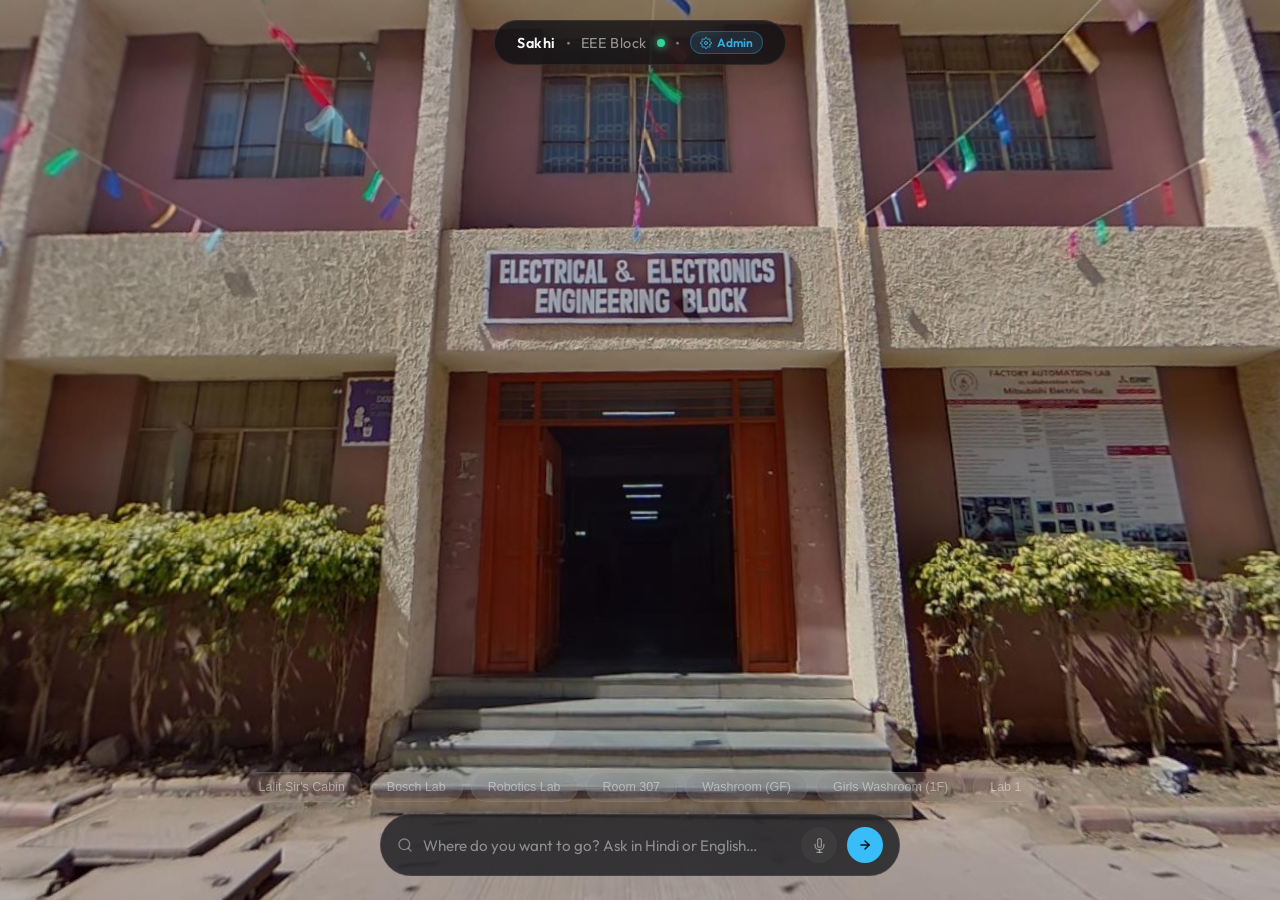
==== static/index.html @ a1da60cf "first commit: Sakhi EEE Campus Kiosk with 360 navigation, voice tour, and Vercel support" ====
<!DOCTYPE html>
<html lang="en">

<head>
  <meta charset="UTF-8" />
  <meta name="viewport" content="width=device-width, initial-scale=1.0" />
  <title>Sakhi · EEE Block Campus Kiosk — SVVV Indore</title>
  <meta name="description"
    content="AI-powered voice-guided 360° campus navigation kiosk for EEE department, SVVV Indore." />
  <link rel="preconnect" href="https://fonts.googleapis.com" crossorigin />
  <link rel="stylesheet" href="/static/css/style.css" />
</head>

<body>

  <!-- WebGL canvas – full-screen background -->
  <canvas id="canvas-bg"></canvas>
  <audio id="kiosk-audio-player" preload="auto"></audio>

  <!-- ── Top Nav Capsule ── -->
  <nav id="nav-capsule" aria-label="Brand navigation">
    <span class="brand">Sakhi</span>
    <span class="sep">•</span>
    <span class="brand" style="color:rgba(248,250,252,0.55);font-weight:400">EEE Block</span>
    <div class="status-dot" title="System online"></div>
    <span class="sep">•</span>
    <a href="/admin/" title="Live 360° Calibration Studio" style="color:rgba(56,189,248,0.9);font-size:0.75rem;font-weight:600;text-decoration:none;display:inline-flex;align-items:center;gap:5px;padding:3px 9px;border-radius:999px;background:rgba(56,189,248,0.12);border:1px solid rgba(56,189,248,0.3);transition:all 0.2s ease;">
      <svg width="12" height="12" viewBox="0 0 24 24" fill="none" stroke="currentColor" stroke-width="2" stroke-linecap="round" stroke-linejoin="round"><circle cx="12" cy="12" r="3"></circle><path d="M19.4 15a1.65 1.65 0 0 0 .33 1.82l.06.06a2 2 0 0 1 0 2.83 2 2 0 0 1-2.83 0l-.06-.06a1.65 1.65 0 0 0-1.82-.33 1.65 1.65 0 0 0-1 1.51V21a2 2 0 0 1-2 2 2 2 0 0 1-2-2v-.09A1.65 1.65 0 0 0 9 19.4a1.65 1.65 0 0 0-1.82.33l-.06.06a2 2 0 0 1-2.83 0 2 2 0 0 1 0-2.83l.06-.06a1.65 1.65 0 0 0 .33-1.82 1.65 1.65 0 0 0-1.51-1H3a2 2 0 0 1-2-2 2 2 0 0 1 2-2h.09A1.65 1.65 0 0 0 4.6 9a1.65 1.65 0 0 0-.33-1.82l-.06-.06a2 2 0 0 1 0-2.83 2 2 0 0 1 2.83 0l.06.06a1.65 1.65 0 0 0 1.82.33H9a1.65 1.65 0 0 0 1-1.51V3a2 2 0 0 1 2-2 2 2 0 0 1 2 2v.09a1.65 1.65 0 0 0 1 1.51 1.65 1.65 0 0 0 1.82-.33l.06-.06a2 2 0 0 1 2.83 0 2 2 0 0 1 0 2.83l-.06.06a1.65 1.65 0 0 0-.33 1.82V9a1.65 1.65 0 0 0 1.51 1H21a2 2 0 0 1 2 2 2 2 0 0 1-2 2h-.09a1.65 1.65 0 0 0-1.51 1z"></path></svg>
      Admin
    </a>
  </nav>

  <!-- ── Floor Transition HUD ── -->
  <div id="floor-hud" role="status" aria-live="polite">
    <div id="floor-hud-card">
      <div id="floor-hud-direction">⬆</div>
      <div id="floor-hud-label">Ascending to 1st Floor</div>
    </div>
  </div>

  <!-- ── Left-side Breadcrumb Bubble ── -->
  <div id="route-breadcrumb-bubble" class="breadcrumb-bubble hidden" aria-label="Navigation path">
    <div class="breadcrumb-title">Navigation Path</div>
    <div id="breadcrumb-steps-list" class="breadcrumb-list"></div>
  </div>

  <!-- ── Showcase Countdown Capsule ── -->
  <div id="showcase-hud" role="status" aria-live="polite">
    <div class="showcase-dot"></div>
    <span id="showcase-label">Exploring Robotics Lab</span>
    <span style="color:rgba(248,250,252,0.4)">·</span>
    <span id="showcase-count">15s</span>
  </div>

  <!-- ── Voice Status HUD (Hands-Free Indicator) ── -->
  <div id="voice-status-hud" class="voice-status-hud hidden" role="status" aria-live="polite">
    <div class="voice-wave-dot"></div>
    <span id="voice-status-text">Sakhi sun rahi hai...</span>
  </div>

  <!-- ── Step label ── -->
  <div id="step-label" aria-live="polite"></div>

  <!-- ── Bottom Action Dock ── -->
  <div id="action-dock">
    <div id="pills-row" role="list" aria-label="Quick navigation shortcuts"></div>

    <div id="search-bar" role="search">
      <svg width="16" height="16" viewBox="0 0 24 24" fill="none" stroke="rgba(248,250,252,0.4)" stroke-width="2"
        stroke-linecap="round" stroke-linejoin="round" style="flex-shrink:0">
        <circle cx="11" cy="11" r="8" />
        <line x1="21" y1="21" x2="16.65" y2="16.65" />
      </svg>
      <input id="search-input" type="text" placeholder="Where do you want to go? Ask in Hindi or English…"
        autocomplete="off" aria-label="Navigation search" />
      <button id="mic-btn" title="Voice input" aria-label="Start voice input">
        <svg width="15" height="15" viewBox="0 0 24 24" fill="none" stroke="currentColor" stroke-width="2"
          stroke-linecap="round" stroke-linejoin="round">
          <path d="M12 1a3 3 0 0 0-3 3v8a3 3 0 0 0 6 0V4a3 3 0 0 0-3-3z" />
          <path d="M19 10v2a7 7 0 0 1-14 0v-2" />
          <line x1="12" y1="19" x2="12" y2="23" />
          <line x1="8" y1="23" x2="16" y2="23" />
        </svg>
      </button>
      <button id="send-btn" title="Search" aria-label="Submit query">
        <svg width="14" height="14" viewBox="0 0 24 24" fill="none" stroke="currentColor" stroke-width="2.5"
          stroke-linecap="round" stroke-linejoin="round">
          <line x1="5" y1="12" x2="19" y2="12" />
          <polyline points="12 5 19 12 12 19" />
        </svg>
      </button>
    </div>
  </div>

  <!-- ── Boot (all local, no CDN) ── -->
  <script type="module">
    import { initViewer, loadPano, SCENE_CALIBRATION, getCalibratedHeading } from "/static/js/viewer.js?v=5.0";
    import "/static/js/ui.js?v=5.0";
    import "/static/js/app.js?v=5.0";

    try {
      const canvas = document.getElementById("canvas-bg");
      initViewer(canvas);
      const startNode = "16_Entrance_from_out_side";
      const startCalib = getCalibratedHeading(startNode);
      loadPano(`/static/panos/${startNode}.jpg`, startCalib.yaw, startCalib.pitch);
      console.log("[Boot] initViewer + loadPano fired with calibrated heading", startCalib);
    } catch (e) {
      console.error("[Boot] Fatal init error:", e);
      document.body.insertAdjacentHTML("afterbegin",
        `<div style="position:fixed;top:50%;left:50%;transform:translate(-50%,-50%);
         background:#f00;color:#fff;padding:20px;border-radius:8px;z-index:9999;font-family:monospace">
         WebGL Error: ${e.message}</div>`);
    }
  </script>
</body>

</html>
---- static/css/style.css ----
/* style.css – Minimalist frosted matte aesthetic for Sakhi Kiosk */
@import url("https://fonts.googleapis.com/css2?family=Outfit:wght@300;400;500;600;700&family=Plus+Jakarta+Sans:wght@400;500;600&display=swap");

*, *::before, *::after { box-sizing: border-box; margin: 0; padding: 0; }

:root {
  --bg:        #0c0f14;
  --surface:   rgba(255,255,255,0.04);
  --border:    rgba(255,255,255,0.08);
  --accent:    #38bdf8;
  --accent2:   #818cf8;
  --text:      #f8fafc;
  --muted:     rgba(248,250,252,0.45);
  --glass-bg:  rgba(12,15,20,0.72);
  --blur:      blur(24px);
  --radius-lg: 20px;
  --radius-md: 12px;
  --radius-sm: 8px;
  --trans:     all 0.35s cubic-bezier(0.4,0,0.2,1);
}

html, body {
  height: 100%; width: 100%;
  overflow: hidden;
  background: var(--bg);
  color: var(--text);
  font-family: "Outfit", sans-serif;
  -webkit-font-smoothing: antialiased;
}

/* ── WebGL Canvas ──────────────────────────────────────────────────────────── */
#canvas-bg {
  position: fixed; inset: 0;
  width: 100%; height: 100%;
  z-index: 0;
}

/* ── Top Nav Capsule ───────────────────────────────────────────────────────── */
#nav-capsule {
  position: fixed; top: 20px; left: 50%; transform: translateX(-50%);
  display: flex; align-items: center; gap: 10px;
  padding: 10px 22px;
  background: var(--glass-bg);
  border: 1px solid var(--border);
  border-radius: 9999px;
  backdrop-filter: var(--blur);
  -webkit-backdrop-filter: var(--blur);
  z-index: 100;
  white-space: nowrap;
  transition: var(--trans);
}
#nav-capsule .brand {
  font-size: 0.9rem; font-weight: 600; letter-spacing: 0.04em;
  color: var(--text);
}
#nav-capsule .sep { color: var(--muted); font-weight: 300; }
#nav-capsule .status-dot {
  width: 8px; height: 8px; border-radius: 50%;
  background: #34d399;
  box-shadow: 0 0 8px #34d399;
  animation: pulse-dot 2.4s ease-in-out infinite;
}
@keyframes pulse-dot {
  0%,100% { opacity: 1; transform: scale(1); }
  50%     { opacity: 0.5; transform: scale(0.7); }
}

/* ── Floor / Direction HUD ─────────────────────────────────────────────────── */
#floor-hud {
  position: fixed; top: 50%; left: 50%; transform: translate(-50%,-50%);
  display: none;
  flex-direction: column; align-items: center; gap: 14px;
  z-index: 200;
  animation: fade-in 0.4s ease;
}
#floor-hud.active { display: flex; }
#floor-hud-card {
  padding: 28px 44px;
  background: var(--glass-bg);
  border: 1px solid var(--border);
  border-radius: var(--radius-lg);
  backdrop-filter: var(--blur);
  -webkit-backdrop-filter: var(--blur);
  text-align: center;
}
#floor-hud-direction {
  font-size: 2.4rem; margin-bottom: 6px;
}
#floor-hud-label {
  font-size: 1.05rem; font-weight: 500; color: var(--accent);
  letter-spacing: 0.03em;
}

/* ── Showcase Countdown Capsule ────────────────────────────────────────────── */
#showcase-hud {
  position: fixed; top: 80px; left: 50%; transform: translateX(-50%);
  display: none;
  align-items: center; gap: 12px;
  padding: 10px 22px;
  background: var(--glass-bg);
  border: 1px solid rgba(56,189,248,0.25);
  border-radius: 9999px;
  backdrop-filter: var(--blur);
  -webkit-backdrop-filter: var(--blur);
  z-index: 100;
  font-size: 0.88rem; font-weight: 500;
  color: var(--accent);
  white-space: nowrap;
}
#showcase-hud.active { display: flex; }
#showcase-hud .showcase-dot {
  width: 7px; height: 7px; border-radius: 50%;
  background: var(--accent);
  animation: pulse-dot 1.2s ease-in-out infinite;
}

/* ── Bottom Action Dock ────────────────────────────────────────────────────── */
#action-dock {
  position: fixed; bottom: 0; left: 0; right: 0;
  padding: 0 16px 24px;
  z-index: 100;
  display: flex; flex-direction: column; align-items: center; gap: 12px;
}

/* Quick Pills Row */
#pills-row {
  display: flex; gap: 8px; flex-wrap: wrap; justify-content: center;
}
.pill {
  padding: 7px 16px;
  background: var(--surface);
  border: 1px solid var(--border);
  border-radius: 9999px;
  font-size: 0.78rem; font-weight: 500;
  color: var(--muted);
  cursor: pointer;
  transition: var(--trans);
  backdrop-filter: var(--blur);
  -webkit-backdrop-filter: var(--blur);
  user-select: none;
}
.pill:hover {
  border-color: var(--accent);
  color: var(--accent);
  background: rgba(56,189,248,0.08);
  transform: translateY(-2px);
}
.pill:active { transform: scale(0.96); }

/* Search / Mic Bar */
#search-bar {
  display: flex; align-items: center; gap: 10px;
  width: min(520px, calc(100vw - 32px));
  padding: 12px 16px;
  background: var(--glass-bg);
  border: 1px solid var(--border);
  border-radius: 9999px;
  backdrop-filter: var(--blur);
  -webkit-backdrop-filter: var(--blur);
  transition: var(--trans);
}
#search-bar:focus-within {
  border-color: rgba(56,189,248,0.4);
  box-shadow: 0 0 0 1px rgba(56,189,248,0.15);
}
#search-input {
  flex: 1; background: transparent; border: none; outline: none;
  color: var(--text); font-family: inherit; font-size: 0.95rem;
}
#search-input::placeholder { color: var(--muted); }

/* Mic button */
#mic-btn {
  width: 36px; height: 36px; border-radius: 50%; border: none;
  background: var(--surface);
  color: var(--muted);
  cursor: pointer; display: grid; place-items: center;
  transition: var(--trans);
}
#mic-btn:hover, #mic-btn.listening {
  background: rgba(56,189,248,0.15);
  color: var(--accent);
}
#mic-btn.listening {
  box-shadow: 0 0 0 3px rgba(56,189,248,0.2);
  animation: mic-pulse 1s ease-in-out infinite;
}
@keyframes mic-pulse {
  0%,100% { box-shadow: 0 0 0 3px rgba(56,189,248,0.2); }
  50%      { box-shadow: 0 0 0 7px rgba(56,189,248,0.05); }
}

/* Send button */
#send-btn {
  width: 36px; height: 36px; border-radius: 50%; border: none;
  background: var(--accent);
  color: #0c0f14;
  cursor: pointer; display: grid; place-items: center;
  font-size: 1rem;
  transition: var(--trans);
}
#send-btn:hover { background: #7dd3fc; transform: scale(1.06); }
#send-btn:active { transform: scale(0.95); }

/* ── Step label (bottom-center above dock) ─────────────────────────────────── */
#step-label {
  position: fixed; bottom: 140px; left: 50%; transform: translateX(-50%);
  padding: 8px 20px;
  background: var(--glass-bg);
  border: 1px solid var(--border);
  border-radius: 9999px;
  backdrop-filter: var(--blur);
  -webkit-backdrop-filter: var(--blur);
  font-size: 0.82rem; font-weight: 500; color: var(--muted);
  white-space: nowrap;
  opacity: 0; transition: opacity 0.4s;
  z-index: 99;
  pointer-events: none;
}
#step-label.visible { opacity: 1; }

/* ── Fade animations ───────────────────────────────────────────────────────── */
@keyframes fade-in {
  from { opacity: 0; transform: translate(-50%,-48%) scale(0.97); }
  to   { opacity: 1; transform: translate(-50%,-50%) scale(1); }
}

/* Scrollbar hidden globally */
::-webkit-scrollbar { display: none; }

/* ── Breadcrumb Bubble ─────────────────────────────────────────────────────── */
.breadcrumb-bubble {
  position: fixed;
  left: 28px;
  top: 50%;
  transform: translateY(-50%);
  background: rgba(15, 23, 42, 0.75);
  backdrop-filter: blur(16px);
  -webkit-backdrop-filter: blur(16px);
  border: 1px solid rgba(255, 255, 255, 0.1);
  border-radius: 16px;
  padding: 16px 20px;
  max-width: 280px;
  z-index: 90;
  color: #f8fafc;
  box-shadow: 0 20px 40px rgba(0, 0, 0, 0.4);
  transition: opacity 0.4s ease, transform 0.4s ease;
}
.breadcrumb-bubble.hidden {
  opacity: 0;
  pointer-events: none;
  transform: translateY(-50%) translateX(-20px);
}
.breadcrumb-title {
  font-size: 11px;
  text-transform: uppercase;
  letter-spacing: 0.08em;
  color: #94a3b8;
  margin-bottom: 12px;
  font-weight: 600;
}
.breadcrumb-step {
  display: flex;
  align-items: center;
  gap: 10px;
  font-size: 13px;
  color: #64748b;
  margin-bottom: 8px;
  transition: color 0.3s ease;
}
.breadcrumb-step.completed {
  color: #94a3b8;
  text-decoration: line-through;
}
.breadcrumb-step.active {
  color: #38bdf8;
  font-weight: 600;
}
.breadcrumb-step .step-dot {
  width: 6px;
  height: 6px;
  flex-shrink: 0;
  border-radius: 50%;
  background: #475569;
}
.breadcrumb-step.active .step-dot {
  background: #38bdf8;
  box-shadow: 0 0 8px #38bdf8;
}

/* ── Voice Status HUD (Hands-Free Indicator) ───────────────────────────────── */
#voice-status-hud {
  position: fixed;
  top: 80px;
  left: 50%;
  transform: translateX(-50%);
  display: flex;
  align-items: center;
  gap: 12px;
  padding: 10px 22px;
  background: var(--glass-bg);
  border: 1px solid rgba(56, 189, 248, 0.4);
  border-radius: 9999px;
  backdrop-filter: var(--blur);
  -webkit-backdrop-filter: var(--blur);
  z-index: 150;
  box-shadow: 0 0 20px rgba(56, 189, 248, 0.2);
  transition: opacity 0.35s ease, transform 0.35s ease;
  pointer-events: none;
}
#voice-status-hud.hidden {
  opacity: 0;
  transform: translateX(-50%) translateY(-10px);
}
#voice-status-hud.speaking {
  border-color: rgba(129, 140, 248, 0.5);
  box-shadow: 0 0 25px rgba(129, 140, 248, 0.3);
}
.voice-wave-dot {
  width: 10px;
  height: 10px;
  border-radius: 50%;
  background: #38bdf8;
  box-shadow: 0 0 10px #38bdf8;
  animation: pulse-voice 1.2s ease-in-out infinite;
}
#voice-status-hud.speaking .voice-wave-dot {
  background: #818cf8;
  box-shadow: 0 0 10px #818cf8;
  animation: pulse-voice 0.7s ease-in-out infinite;
}
#voice-status-text {
  font-size: 0.88rem;
  font-weight: 500;
  color: #f8fafc;
  letter-spacing: 0.02em;
}
@keyframes pulse-voice {
  0%, 100% { transform: scale(1); opacity: 1; }
  50% { transform: scale(1.4); opacity: 0.6; }
}
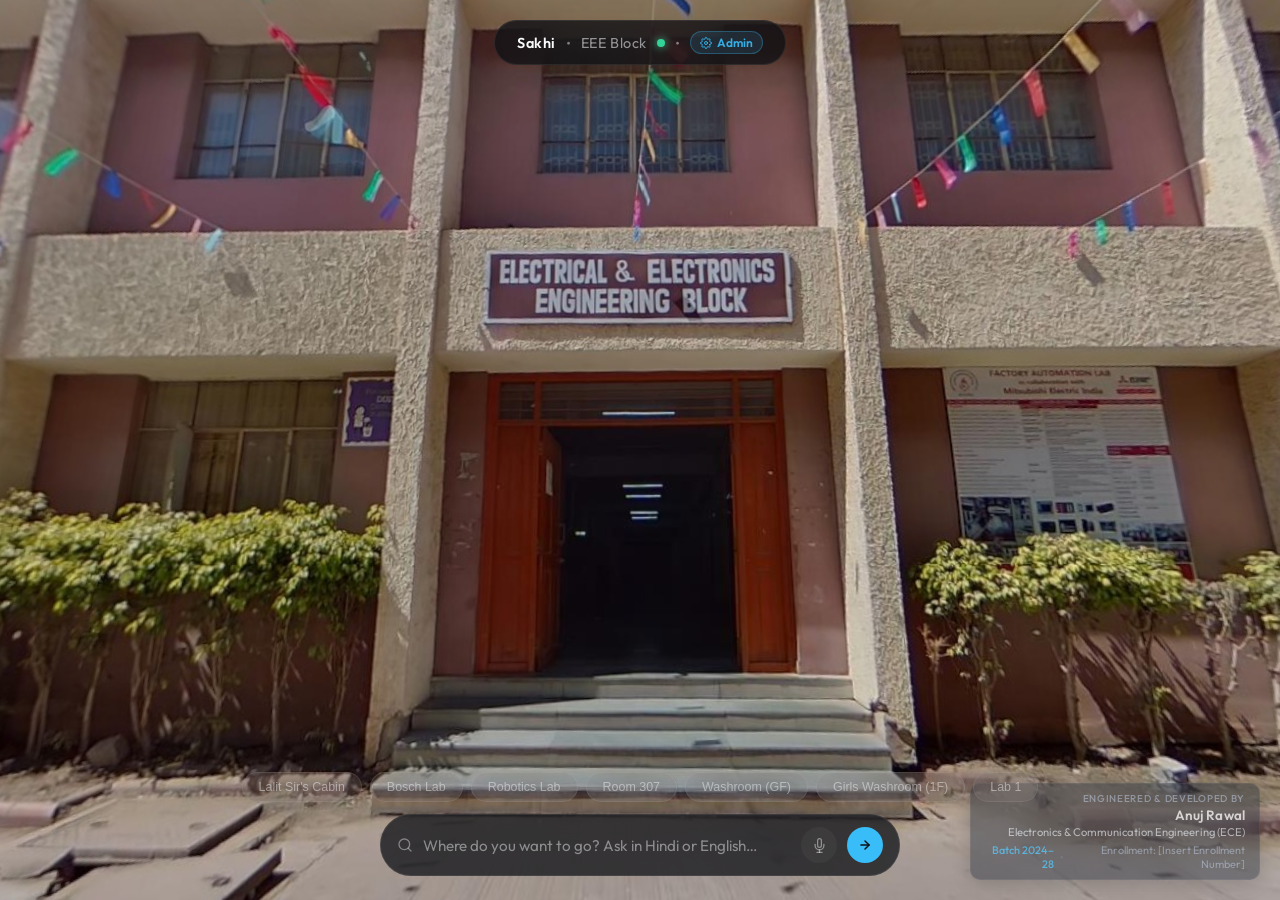
==== commit b78cbb47: "feat(ui): add permanent watermark credits badge (bottom-right) - static/index.html: Add semantic <as" ====
--- a/static/index.html
+++ b/static/index.html
@@ -92,11 +92,40 @@
     </div>
   </div>
 
+  <!-- ── Developer Watermark Credits Badge (Bottom-Right) ── -->
+  <aside id="credits-badge" aria-label="Developer Credits">
+    <div class="credits-role">Engineered &amp; Developed by</div>
+    <div class="credits-name">Anuj Rawal</div>
+    <div class="credits-branch">Electronics &amp; Communication Engineering (ECE)</div>
+    <div class="credits-meta">
+      <span class="credits-batch">Batch 2024–28</span>
+      <span class="credits-dot">•</span>
+      <span class="credits-enrollment">Enrollment: [Insert Enrollment Number]</span>
+    </div>
+  </aside>
+
   <!-- ── Boot (all local, no CDN) ── -->
   <script type="module">
     import { initViewer, loadPano, SCENE_CALIBRATION, getCalibratedHeading } from "/static/js/viewer.js?v=5.0";
-    import "/static/js/ui.js?v=5.0";
-    import "/static/js/app.js?v=5.0";
+    import "/static/js/ui.js?v=5.1";
+    import "/static/js/app.js?v=5.1";
+
+    // Unlock AudioContext on first user interaction (browser autoplay policy)
+    function _unlockAudio() {
+      try {
+        const ctx = new (window.AudioContext || window.webkitAudioContext)();
+        const buf = ctx.createBuffer(1, 1, 22050);
+        const src = ctx.createBufferSource();
+        src.buffer = buf;
+        src.connect(ctx.destination);
+        src.start(0);
+        setTimeout(() => ctx.close(), 200);
+      } catch(_) {}
+      document.removeEventListener('touchstart', _unlockAudio);
+      document.removeEventListener('click', _unlockAudio);
+    }
+    document.addEventListener('touchstart', _unlockAudio, { once: true });
+    document.addEventListener('click', _unlockAudio, { once: true });
 
     try {
       const canvas = document.getElementById("canvas-bg");
--- a/static/css/style.css
+++ b/static/css/style.css
@@ -340,6 +340,108 @@
   50% { transform: scale(1.4); opacity: 0.6; }
 }
 
-
-
-
+/* ── Permanent Watermark Credits Badge (Bottom-Right) ───────────────────────── */
+#credits-badge {
+  position: fixed;
+  bottom: 20px;
+  right: 20px;
+  z-index: 45;
+  pointer-events: none;
+  user-select: none;
+  -webkit-user-select: none;
+  display: flex;
+  flex-direction: column;
+  gap: 2px;
+  padding: 8px 14px;
+  background: rgba(15, 23, 42, 0.52);
+  border: 1px solid rgba(255, 255, 255, 0.08);
+  border-radius: 10px;
+  backdrop-filter: blur(10px);
+  -webkit-backdrop-filter: blur(10px);
+  box-shadow: 0 4px 20px rgba(0, 0, 0, 0.28);
+  opacity: 0.68;
+  max-width: 290px;
+  text-align: right;
+  transition: opacity 0.3s ease, transform 0.3s ease;
+}
+
+.credits-role {
+  font-size: 0.62rem;
+  font-weight: 500;
+  text-transform: uppercase;
+  letter-spacing: 0.07em;
+  color: #94a3b8;
+}
+
+.credits-name {
+  font-size: 0.84rem;
+  font-weight: 600;
+  color: #f8fafc;
+  letter-spacing: 0.01em;
+  line-height: 1.2;
+}
+
+.credits-branch {
+  font-size: 0.70rem;
+  font-weight: 400;
+  color: #cbd5e1;
+  line-height: 1.3;
+}
+
+.credits-meta {
+  display: flex;
+  align-items: center;
+  justify-content: flex-end;
+  gap: 6px;
+  font-size: 0.68rem;
+  color: #94a3b8;
+  margin-top: 1px;
+}
+
+.credits-dot {
+  color: #64748b;
+  font-size: 0.65rem;
+}
+
+.credits-batch {
+  color: #38bdf8;
+  font-weight: 500;
+}
+
+.credits-enrollment {
+  color: #94a3b8;
+}
+
+@media (max-width: 900px) {
+  #credits-badge {
+    bottom: 14px;
+    right: 14px;
+    padding: 6px 11px;
+    max-width: 240px;
+    opacity: 0.62;
+  }
+  .credits-name {
+    font-size: 0.78rem;
+  }
+  .credits-branch {
+    font-size: 0.66rem;
+  }
+  .credits-meta {
+    font-size: 0.64rem;
+  }
+}
+
+@media (max-width: 640px) {
+  #credits-badge {
+    bottom: 84px;
+    right: 12px;
+    padding: 5px 9px;
+    max-width: 210px;
+    opacity: 0.58;
+    background: rgba(15, 23, 42, 0.65);
+  }
+  .credits-branch {
+    display: none;
+  }
+}
+
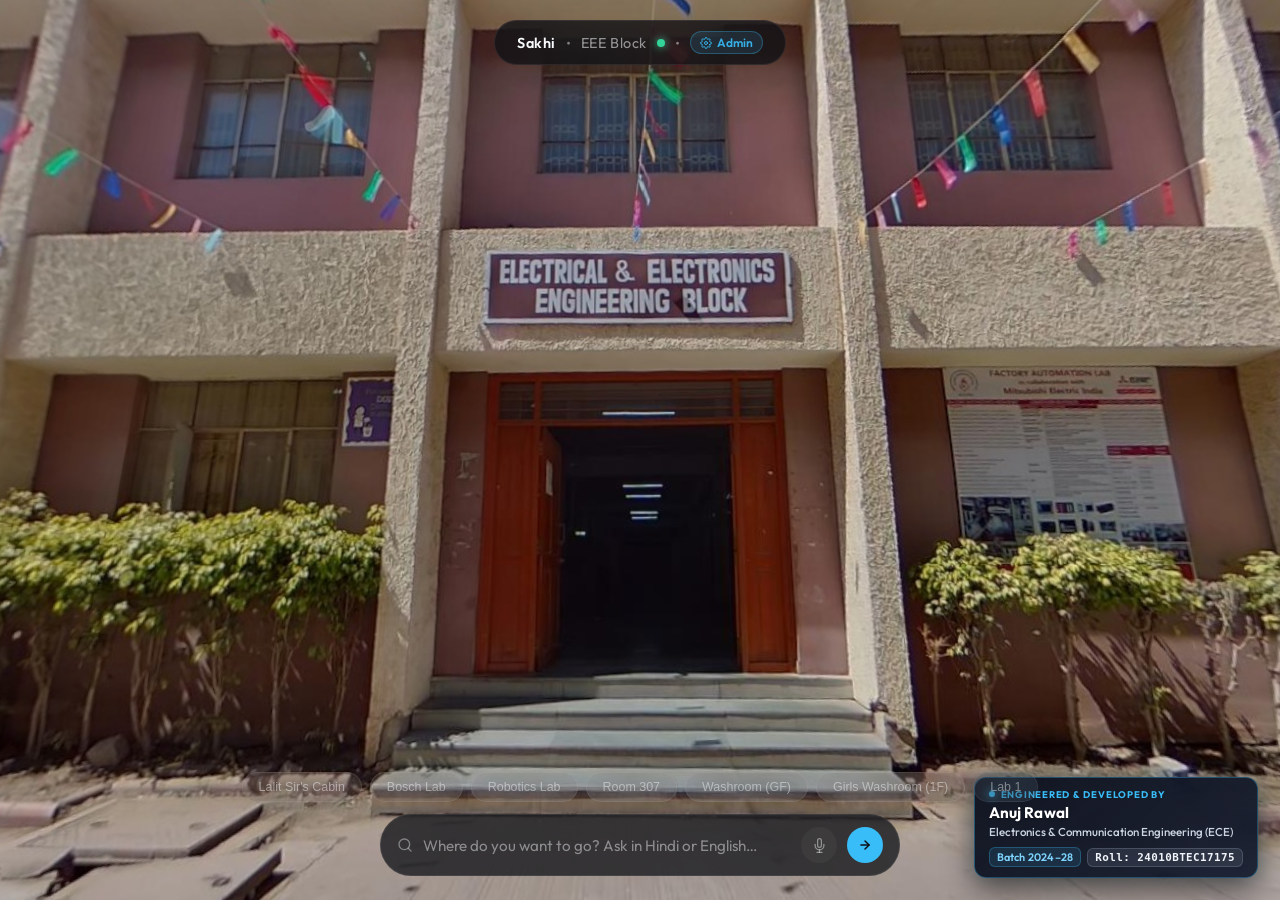
==== commit 219c9c4a: "fix(ui): redesign watermark credits badge with high contrast dark glass and enrollment 24010BTEC1717" ====
--- a/static/index.html
+++ b/static/index.html
@@ -94,13 +94,15 @@
 
   <!-- ── Developer Watermark Credits Badge (Bottom-Right) ── -->
   <aside id="credits-badge" aria-label="Developer Credits">
-    <div class="credits-role">Engineered &amp; Developed by</div>
+    <div class="credits-header">
+      <span class="credits-dot-pulse"></span>
+      <span class="credits-pill-label">ENGINEERED &amp; DEVELOPED BY</span>
+    </div>
     <div class="credits-name">Anuj Rawal</div>
-    <div class="credits-branch">Electronics &amp; Communication Engineering (ECE)</div>
-    <div class="credits-meta">
-      <span class="credits-batch">Batch 2024–28</span>
-      <span class="credits-dot">•</span>
-      <span class="credits-enrollment">Enrollment: [Insert Enrollment Number]</span>
+    <div class="credits-dept">Electronics &amp; Communication Engineering (ECE)</div>
+    <div class="credits-tags">
+      <span class="credits-tag">Batch 2024–28</span>
+      <span class="credits-tag credits-tag-enroll">Roll: 24010BTEC17175</span>
     </div>
   </aside>
 
--- a/static/css/style.css
+++ b/static/css/style.css
@@ -343,91 +343,109 @@
 /* ── Permanent Watermark Credits Badge (Bottom-Right) ───────────────────────── */
 #credits-badge {
   position: fixed;
-  bottom: 20px;
-  right: 20px;
-  z-index: 45;
+  bottom: 22px;
+  right: 22px;
+  z-index: 50;
   pointer-events: none;
   user-select: none;
   -webkit-user-select: none;
   display: flex;
   flex-direction: column;
-  gap: 2px;
-  padding: 8px 14px;
-  background: rgba(15, 23, 42, 0.52);
-  border: 1px solid rgba(255, 255, 255, 0.08);
-  border-radius: 10px;
-  backdrop-filter: blur(10px);
-  -webkit-backdrop-filter: blur(10px);
-  box-shadow: 0 4px 20px rgba(0, 0, 0, 0.28);
-  opacity: 0.68;
-  max-width: 290px;
-  text-align: right;
+  gap: 3px;
+  padding: 10px 14px;
+  background: linear-gradient(135deg, rgba(10, 15, 29, 0.94) 0%, rgba(15, 23, 42, 0.90) 100%);
+  border: 1px solid rgba(56, 189, 248, 0.32);
+  border-radius: 12px;
+  backdrop-filter: blur(16px);
+  -webkit-backdrop-filter: blur(16px);
+  box-shadow: 0 10px 30px rgba(0, 0, 0, 0.6), 0 0 16px rgba(56, 189, 248, 0.12);
+  opacity: 1;
+  text-align: left;
   transition: opacity 0.3s ease, transform 0.3s ease;
 }
 
-.credits-role {
-  font-size: 0.62rem;
-  font-weight: 500;
+.credits-header {
+  display: flex;
+  align-items: center;
+  gap: 6px;
+  margin-bottom: 1px;
+}
+
+.credits-dot-pulse {
+  width: 6px;
+  height: 6px;
+  border-radius: 50%;
+  background: #38bdf8;
+  box-shadow: 0 0 8px #38bdf8;
+  display: inline-block;
+  animation: pulse-ring 2s infinite ease-in-out;
+}
+
+.credits-pill-label {
+  font-size: 0.60rem;
+  font-weight: 700;
   text-transform: uppercase;
-  letter-spacing: 0.07em;
-  color: #94a3b8;
+  letter-spacing: 0.08em;
+  color: #38bdf8;
 }
 
 .credits-name {
-  font-size: 0.84rem;
-  font-weight: 600;
-  color: #f8fafc;
+  font-size: 0.95rem;
+  font-weight: 700;
+  color: #ffffff;
   letter-spacing: 0.01em;
   line-height: 1.2;
-}
-
-.credits-branch {
-  font-size: 0.70rem;
-  font-weight: 400;
+  text-shadow: 0 1px 2px rgba(0, 0, 0, 0.5);
+}
+
+.credits-dept {
+  font-size: 0.72rem;
+  font-weight: 500;
   color: #cbd5e1;
   line-height: 1.3;
-}
-
-.credits-meta {
+  white-space: nowrap;
+}
+
+.credits-tags {
   display: flex;
   align-items: center;
-  justify-content: flex-end;
   gap: 6px;
+  margin-top: 4px;
+  white-space: nowrap;
+}
+
+.credits-tag {
   font-size: 0.68rem;
-  color: #94a3b8;
-  margin-top: 1px;
-}
-
-.credits-dot {
-  color: #64748b;
-  font-size: 0.65rem;
-}
-
-.credits-batch {
-  color: #38bdf8;
-  font-weight: 500;
-}
-
-.credits-enrollment {
-  color: #94a3b8;
+  font-weight: 600;
+  padding: 2px 7px;
+  border-radius: 6px;
+  background: rgba(56, 189, 248, 0.12);
+  border: 1px solid rgba(56, 189, 248, 0.28);
+  color: #7dd3fc;
+  white-space: nowrap;
+  letter-spacing: 0.02em;
+}
+
+.credits-tag-enroll {
+  background: rgba(148, 163, 184, 0.14);
+  border: 1px solid rgba(148, 163, 184, 0.28);
+  color: #f1f5f9;
+  font-family: ui-monospace, SFMono-Regular, Menlo, Monaco, Consolas, monospace;
+  font-size: 0.68rem;
+  letter-spacing: 0.04em;
 }
 
 @media (max-width: 900px) {
   #credits-badge {
-    bottom: 14px;
-    right: 14px;
-    padding: 6px 11px;
-    max-width: 240px;
-    opacity: 0.62;
+    bottom: 16px;
+    right: 16px;
+    padding: 8px 12px;
   }
   .credits-name {
-    font-size: 0.78rem;
+    font-size: 0.88rem;
   }
-  .credits-branch {
-    font-size: 0.66rem;
-  }
-  .credits-meta {
-    font-size: 0.64rem;
+  .credits-dept {
+    font-size: 0.68rem;
   }
 }
 
@@ -435,13 +453,11 @@
   #credits-badge {
     bottom: 84px;
     right: 12px;
-    padding: 5px 9px;
-    max-width: 210px;
-    opacity: 0.58;
-    background: rgba(15, 23, 42, 0.65);
+    padding: 7px 10px;
+    max-width: calc(100vw - 24px);
   }
-  .credits-branch {
-    display: none;
+  .credits-dept {
+    white-space: normal;
   }
 }
 
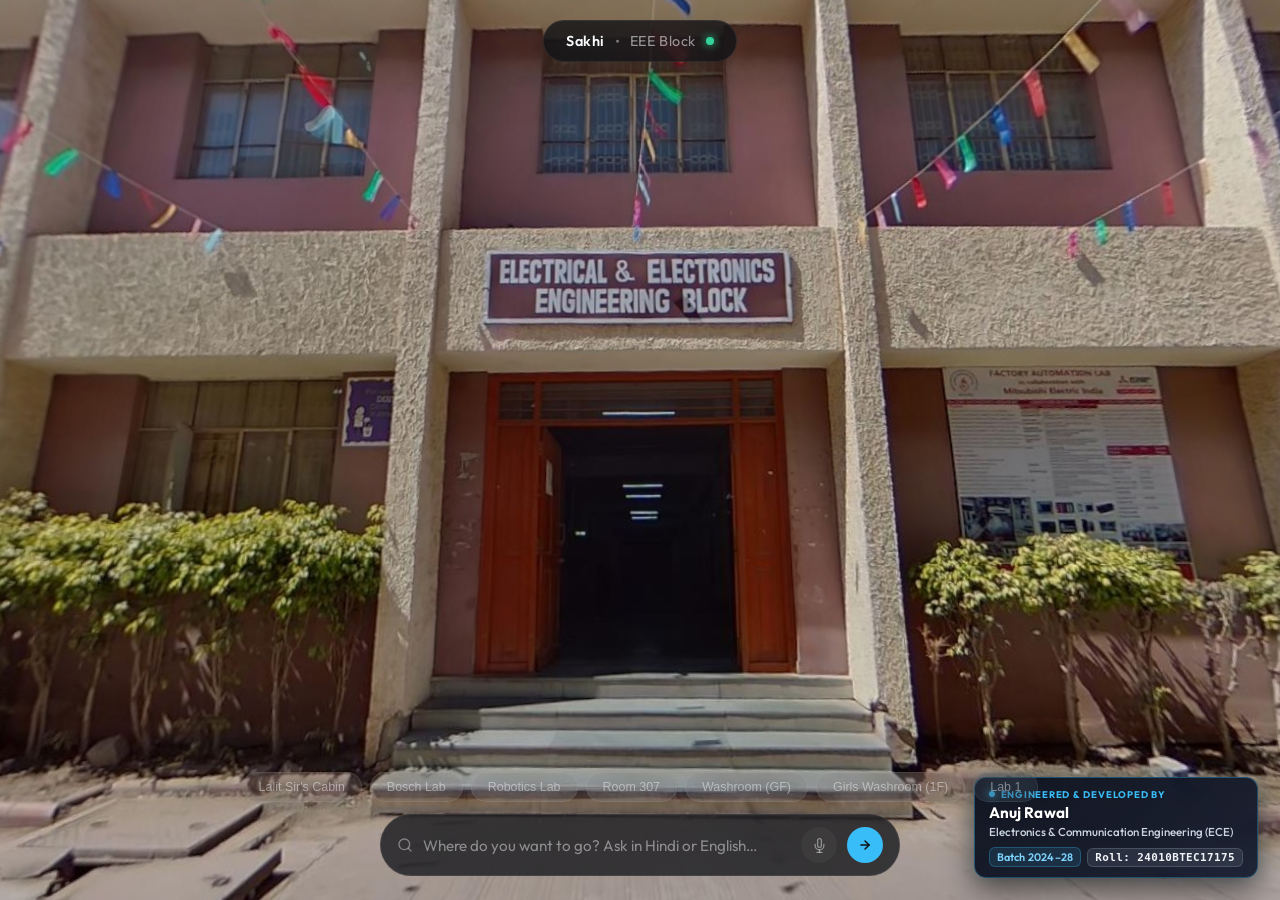
==== commit ccc5f36c: "fix(ui): remove admin button from user top navigation bar" ====
--- a/static/index.html
+++ b/static/index.html
@@ -23,11 +23,6 @@
     <span class="sep">•</span>
     <span class="brand" style="color:rgba(248,250,252,0.55);font-weight:400">EEE Block</span>
     <div class="status-dot" title="System online"></div>
-    <span class="sep">•</span>
-    <a href="/admin/" title="Live 360° Calibration Studio" style="color:rgba(56,189,248,0.9);font-size:0.75rem;font-weight:600;text-decoration:none;display:inline-flex;align-items:center;gap:5px;padding:3px 9px;border-radius:999px;background:rgba(56,189,248,0.12);border:1px solid rgba(56,189,248,0.3);transition:all 0.2s ease;">
-      <svg width="12" height="12" viewBox="0 0 24 24" fill="none" stroke="currentColor" stroke-width="2" stroke-linecap="round" stroke-linejoin="round"><circle cx="12" cy="12" r="3"></circle><path d="M19.4 15a1.65 1.65 0 0 0 .33 1.82l.06.06a2 2 0 0 1 0 2.83 2 2 0 0 1-2.83 0l-.06-.06a1.65 1.65 0 0 0-1.82-.33 1.65 1.65 0 0 0-1 1.51V21a2 2 0 0 1-2 2 2 2 0 0 1-2-2v-.09A1.65 1.65 0 0 0 9 19.4a1.65 1.65 0 0 0-1.82.33l-.06.06a2 2 0 0 1-2.83 0 2 2 0 0 1 0-2.83l.06-.06a1.65 1.65 0 0 0 .33-1.82 1.65 1.65 0 0 0-1.51-1H3a2 2 0 0 1-2-2 2 2 0 0 1 2-2h.09A1.65 1.65 0 0 0 4.6 9a1.65 1.65 0 0 0-.33-1.82l-.06-.06a2 2 0 0 1 0-2.83 2 2 0 0 1 2.83 0l.06.06a1.65 1.65 0 0 0 1.82.33H9a1.65 1.65 0 0 0 1-1.51V3a2 2 0 0 1 2-2 2 2 0 0 1 2 2v.09a1.65 1.65 0 0 0 1 1.51 1.65 1.65 0 0 0 1.82-.33l.06-.06a2 2 0 0 1 2.83 0 2 2 0 0 1 0 2.83l-.06.06a1.65 1.65 0 0 0-.33 1.82V9a1.65 1.65 0 0 0 1.51 1H21a2 2 0 0 1 2 2 2 2 0 0 1-2 2h-.09a1.65 1.65 0 0 0-1.51 1z"></path></svg>
-      Admin
-    </a>
   </nav>
 
   <!-- ── Floor Transition HUD ── -->
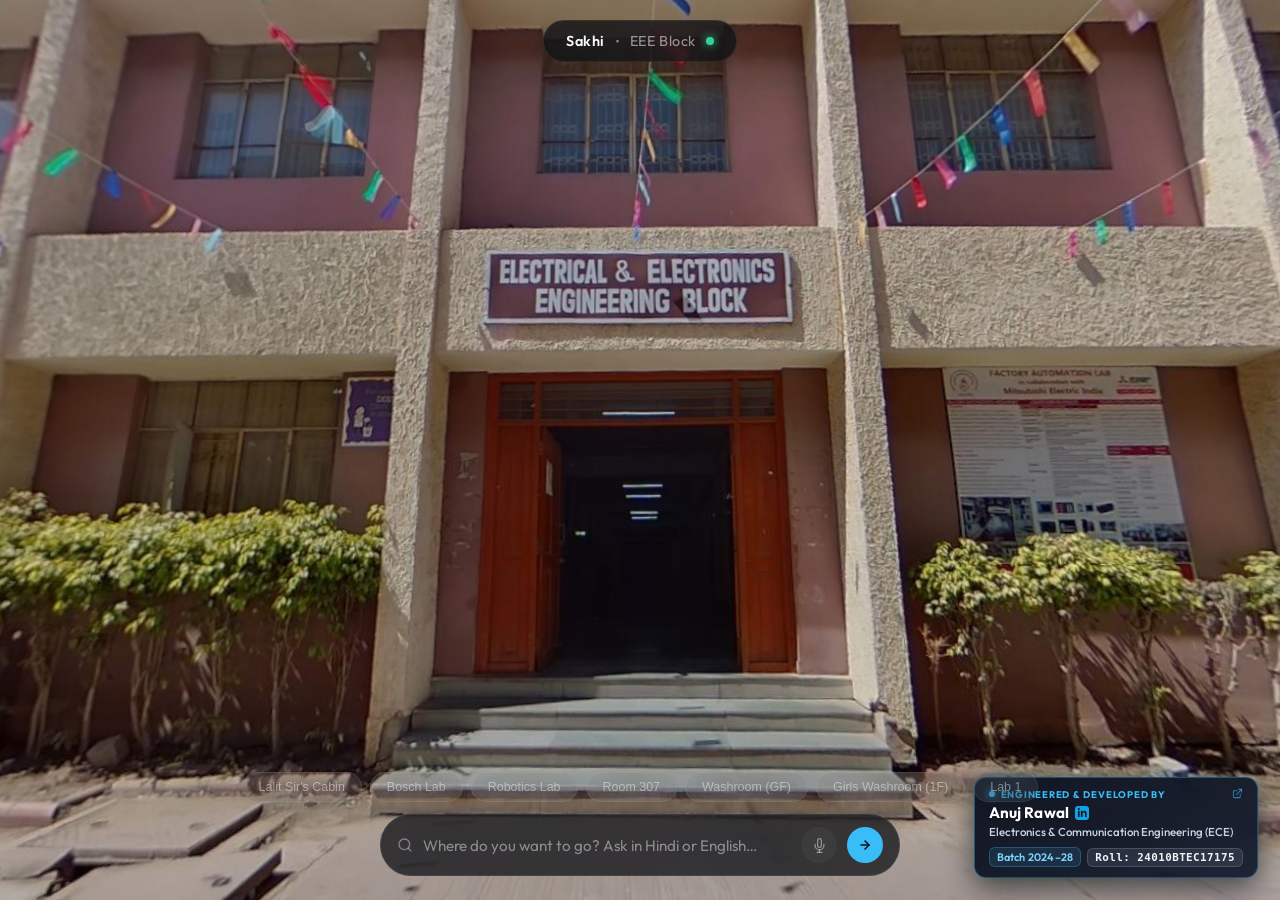
==== commit c98b4f05: "feat(ui): link credits watermark badge to LinkedIn profile in new tab" ====
--- a/static/index.html
+++ b/static/index.html
@@ -88,18 +88,28 @@
   </div>
 
   <!-- ── Developer Watermark Credits Badge (Bottom-Right) ── -->
-  <aside id="credits-badge" aria-label="Developer Credits">
+  <a id="credits-badge" href="https://www.linkedin.com/in/anujrawal-ar" target="_blank" rel="noopener noreferrer" aria-label="Developer LinkedIn Profile: Anuj Rawal" title="Connect with Anuj Rawal on LinkedIn">
     <div class="credits-header">
       <span class="credits-dot-pulse"></span>
       <span class="credits-pill-label">ENGINEERED &amp; DEVELOPED BY</span>
+      <svg class="credits-external-icon" width="11" height="11" viewBox="0 0 24 24" fill="none" stroke="currentColor" stroke-width="2.2" stroke-linecap="round" stroke-linejoin="round">
+        <path d="M18 13v6a2 2 0 0 1-2 2H5a2 2 0 0 1-2-2V8a2 2 0 0 1 2-2h6"></path>
+        <polyline points="15 3 21 3 21 9"></polyline>
+        <line x1="10" y1="14" x2="21" y2="3"></line>
+      </svg>
     </div>
-    <div class="credits-name">Anuj Rawal</div>
+    <div class="credits-name">
+      <span>Anuj Rawal</span>
+      <svg class="credits-linkedin-icon" width="14" height="14" viewBox="0 0 24 24" fill="currentColor">
+        <path d="M19 0h-14c-2.761 0-5 2.239-5 5v14c0 2.761 2.239 5 5 5h14c2.762 0 5-2.239 5-5v-14c0-2.761-2.238-5-5-5zm-11 19h-3v-11h3v11zm-1.5-12.268c-.966 0-1.75-.79-1.75-1.764s.784-1.764 1.75-1.764 1.75.79 1.75 1.764-.783 1.764-1.75 1.764zm13.5 12.268h-3v-5.604c0-3.368-4-3.113-4 0v5.604h-3v-11h3v1.765c1.396-2.586 7-2.777 7 2.476v6.759z"/>
+      </svg>
+    </div>
     <div class="credits-dept">Electronics &amp; Communication Engineering (ECE)</div>
     <div class="credits-tags">
       <span class="credits-tag">Batch 2024–28</span>
       <span class="credits-tag credits-tag-enroll">Roll: 24010BTEC17175</span>
     </div>
-  </aside>
+  </a>
 
   <!-- ── Boot (all local, no CDN) ── -->
   <script type="module">
--- a/static/css/style.css
+++ b/static/css/style.css
@@ -346,7 +346,9 @@
   bottom: 22px;
   right: 22px;
   z-index: 50;
-  pointer-events: none;
+  pointer-events: auto;
+  cursor: pointer;
+  text-decoration: none;
   user-select: none;
   -webkit-user-select: none;
   display: flex;
@@ -361,7 +363,17 @@
   box-shadow: 0 10px 30px rgba(0, 0, 0, 0.6), 0 0 16px rgba(56, 189, 248, 0.12);
   opacity: 1;
   text-align: left;
-  transition: opacity 0.3s ease, transform 0.3s ease;
+  transition: transform 0.25s cubic-bezier(0.16, 1, 0.3, 1), border-color 0.25s ease, box-shadow 0.25s ease;
+}
+
+#credits-badge:hover {
+  transform: translateY(-2px) scale(1.015);
+  border-color: rgba(56, 189, 248, 0.65);
+  box-shadow: 0 14px 38px rgba(0, 0, 0, 0.72), 0 0 24px rgba(56, 189, 248, 0.28);
+}
+
+#credits-badge:active {
+  transform: translateY(0) scale(0.98);
 }
 
 .credits-header {
@@ -389,6 +401,17 @@
   color: #38bdf8;
 }
 
+.credits-external-icon {
+  margin-left: auto;
+  color: rgba(56, 189, 248, 0.6);
+  transition: transform 0.2s ease, color 0.2s ease;
+}
+
+#credits-badge:hover .credits-external-icon {
+  color: #38bdf8;
+  transform: translate(1px, -1px);
+}
+
 .credits-name {
   font-size: 0.95rem;
   font-weight: 700;
@@ -396,6 +419,19 @@
   letter-spacing: 0.01em;
   line-height: 1.2;
   text-shadow: 0 1px 2px rgba(0, 0, 0, 0.5);
+  display: flex;
+  align-items: center;
+  gap: 6px;
+}
+
+.credits-linkedin-icon {
+  color: #0ea5e9;
+  transition: transform 0.2s ease, color 0.2s ease;
+}
+
+#credits-badge:hover .credits-linkedin-icon {
+  color: #38bdf8;
+  transform: scale(1.15);
 }
 
 .credits-dept {
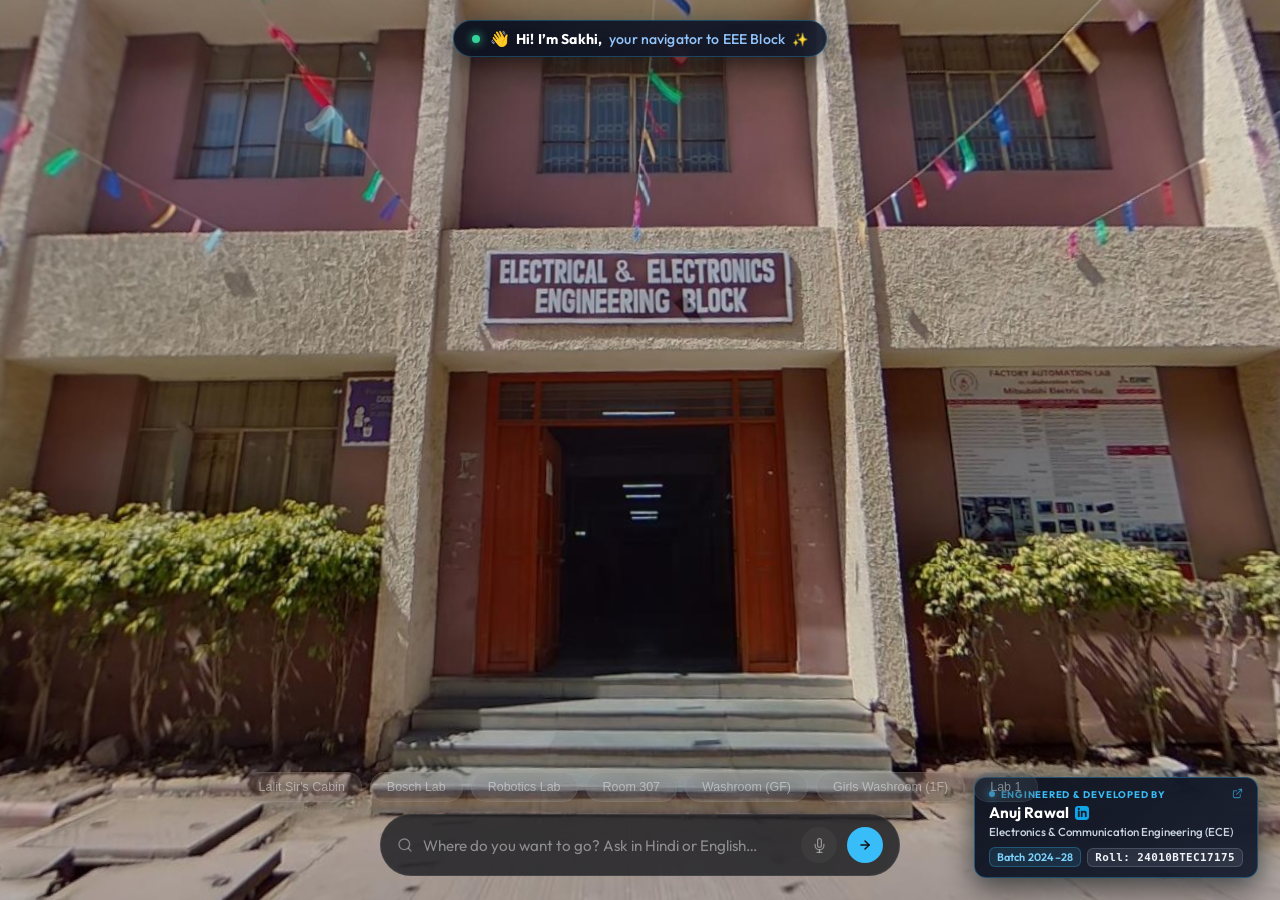
==== commit 553d5922: "feat(ui): update top capsule with welcoming greeting from Sakhi" ====
--- a/static/index.html
+++ b/static/index.html
@@ -18,11 +18,14 @@
   <audio id="kiosk-audio-player" preload="auto"></audio>
 
   <!-- ── Top Nav Capsule ── -->
-  <nav id="nav-capsule" aria-label="Brand navigation">
-    <span class="brand">Sakhi</span>
-    <span class="sep">•</span>
-    <span class="brand" style="color:rgba(248,250,252,0.55);font-weight:400">EEE Block</span>
-    <div class="status-dot" title="System online"></div>
+  <nav id="nav-capsule" aria-label="Welcome greeting">
+    <div class="status-dot" title="Sakhi is online & ready to help"></div>
+    <span class="nav-greeting">
+      <span class="nav-wave" aria-hidden="true">👋</span>
+      <span class="nav-name">Hi! I’m Sakhi,</span>
+      <span class="nav-tagline">your navigator to EEE Block</span>
+      <span class="nav-sparkle" aria-hidden="true">✨</span>
+    </span>
   </nav>
 
   <!-- ── Floor Transition HUD ── -->
--- a/static/css/style.css
+++ b/static/css/style.css
@@ -39,27 +39,72 @@
 #nav-capsule {
   position: fixed; top: 20px; left: 50%; transform: translateX(-50%);
   display: flex; align-items: center; gap: 10px;
-  padding: 10px 22px;
-  background: var(--glass-bg);
-  border: 1px solid var(--border);
+  padding: 8px 18px;
+  background: linear-gradient(135deg, rgba(10, 16, 30, 0.92) 0%, rgba(15, 23, 42, 0.88) 100%);
+  border: 1px solid rgba(56, 189, 248, 0.28);
   border-radius: 9999px;
-  backdrop-filter: var(--blur);
-  -webkit-backdrop-filter: var(--blur);
+  backdrop-filter: blur(16px);
+  -webkit-backdrop-filter: blur(16px);
+  box-shadow: 0 8px 24px rgba(0, 0, 0, 0.45), 0 0 14px rgba(56, 189, 248, 0.1);
   z-index: 100;
   white-space: nowrap;
+  user-select: none;
+  -webkit-user-select: none;
   transition: var(--trans);
 }
-#nav-capsule .brand {
-  font-size: 0.9rem; font-weight: 600; letter-spacing: 0.04em;
-  color: var(--text);
-}
-#nav-capsule .sep { color: var(--muted); font-weight: 300; }
+
+.nav-greeting {
+  display: inline-flex;
+  align-items: center;
+  gap: 7px;
+  font-size: 0.88rem;
+  letter-spacing: 0.01em;
+}
+
+.nav-wave {
+  display: inline-block;
+  font-size: 0.95rem;
+  animation: gentle-wave 2.6s ease-in-out infinite;
+  transform-origin: 70% 70%;
+}
+
+@keyframes gentle-wave {
+  0%, 100% { transform: rotate(0deg); }
+  20%, 60% { transform: rotate(14deg); }
+  40%, 80% { transform: rotate(-8deg); }
+}
+
+.nav-name {
+  font-weight: 700;
+  color: #ffffff;
+  letter-spacing: 0.01em;
+}
+
+.nav-tagline {
+  color: #93c5fd;
+  font-weight: 500;
+  letter-spacing: 0.01em;
+}
+
+.nav-sparkle {
+  font-size: 0.82rem;
+  display: inline-block;
+  animation: sparkle-glow 2s ease-in-out infinite alternate;
+}
+
+@keyframes sparkle-glow {
+  0%   { transform: scale(0.9); opacity: 0.75; }
+  100% { transform: scale(1.15); opacity: 1; filter: drop-shadow(0 0 4px #38bdf8); }
+}
+
 #nav-capsule .status-dot {
   width: 8px; height: 8px; border-radius: 50%;
   background: #34d399;
-  box-shadow: 0 0 8px #34d399;
+  box-shadow: 0 0 10px #34d399;
   animation: pulse-dot 2.4s ease-in-out infinite;
-}
+  flex-shrink: 0;
+}
+
 @keyframes pulse-dot {
   0%,100% { opacity: 1; transform: scale(1); }
   50%     { opacity: 0.5; transform: scale(0.7); }
@@ -486,6 +531,19 @@
 }
 
 @media (max-width: 640px) {
+  #nav-capsule {
+    top: 14px;
+    padding: 6px 14px;
+    max-width: calc(100vw - 24px);
+    gap: 7px;
+  }
+  .nav-greeting {
+    font-size: 0.78rem;
+    gap: 5px;
+  }
+  .nav-tagline {
+    font-size: 0.74rem;
+  }
   #credits-badge {
     bottom: 84px;
     right: 12px;
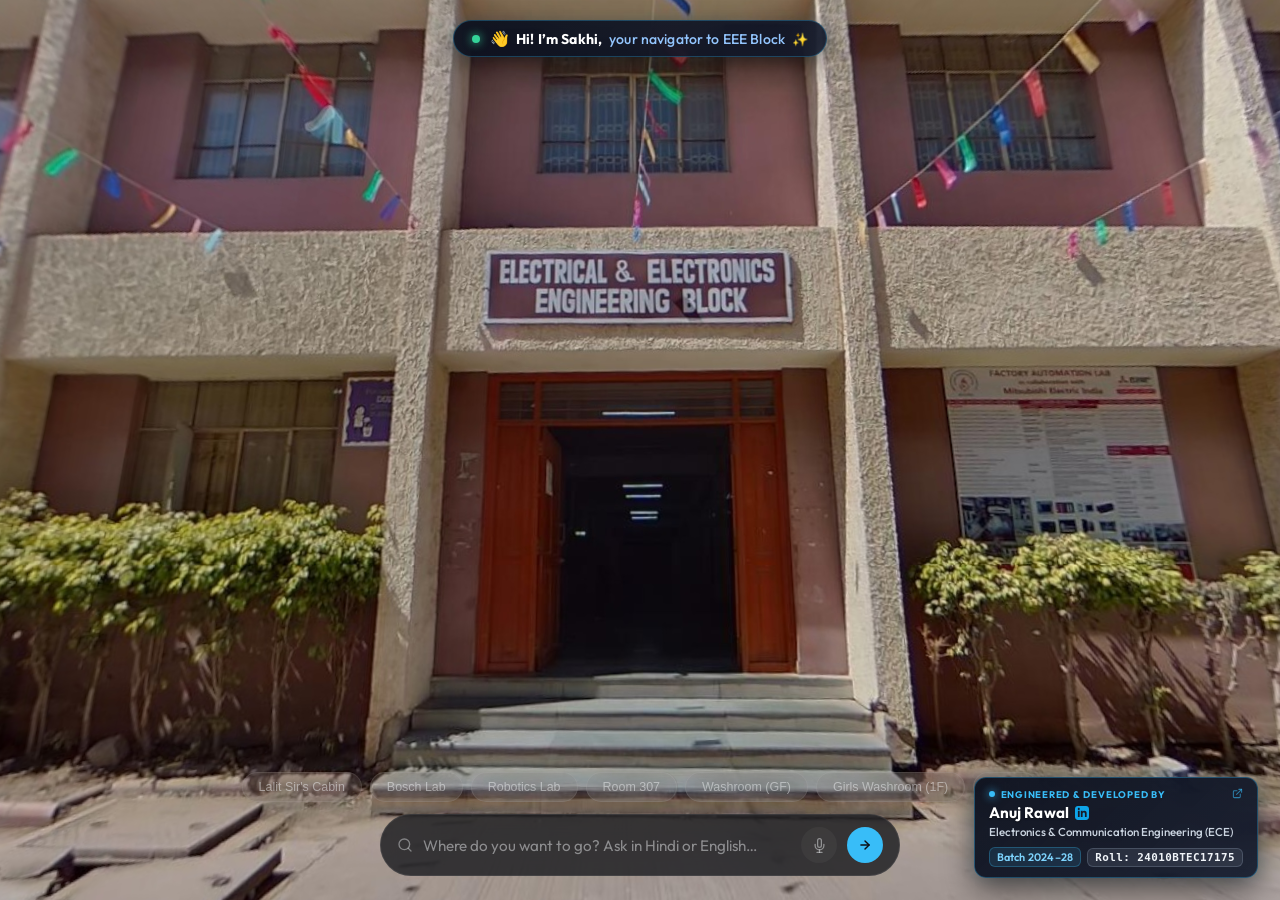
==== commit f1af1ec2: "fix(ui): elevate credits badge z-index and resolve tap blocking for LinkedIn redirection" ====
--- a/static/index.html
+++ b/static/index.html
@@ -114,6 +114,21 @@
     </div>
   </a>
 
+  <script>
+    (function() {
+      const badge = document.getElementById("credits-badge");
+      if (!badge) return;
+      const linkedinUrl = "https://www.linkedin.com/in/anujrawal-ar";
+      // Isolate touch and pointer events from the 360 viewer canvas behind it
+      badge.addEventListener("pointerdown", (e) => e.stopPropagation());
+      badge.addEventListener("touchstart", (e) => e.stopPropagation(), { passive: true });
+      badge.addEventListener("mousedown", (e) => e.stopPropagation());
+      badge.addEventListener("click", function(e) {
+        e.stopPropagation();
+      });
+    })();
+  </script>
+
   <!-- ── Boot (all local, no CDN) ── -->
   <script type="module">
     import { initViewer, loadPano, SCENE_CALIBRATION, getCalibratedHeading } from "/static/js/viewer.js?v=5.0";
--- a/static/css/style.css
+++ b/static/css/style.css
@@ -165,6 +165,10 @@
   padding: 0 16px 24px;
   z-index: 100;
   display: flex; flex-direction: column; align-items: center; gap: 12px;
+  pointer-events: none;
+}
+#action-dock > * {
+  pointer-events: auto;
 }
 
 /* Quick Pills Row */
@@ -390,8 +394,8 @@
   position: fixed;
   bottom: 22px;
   right: 22px;
-  z-index: 50;
-  pointer-events: auto;
+  z-index: 300;
+  pointer-events: auto !important;
   cursor: pointer;
   text-decoration: none;
   user-select: none;
@@ -411,6 +415,10 @@
   transition: transform 0.25s cubic-bezier(0.16, 1, 0.3, 1), border-color 0.25s ease, box-shadow 0.25s ease;
 }
 
+#credits-badge * {
+  pointer-events: none;
+}
+
 #credits-badge:hover {
   transform: translateY(-2px) scale(1.015);
   border-color: rgba(56, 189, 248, 0.65);
